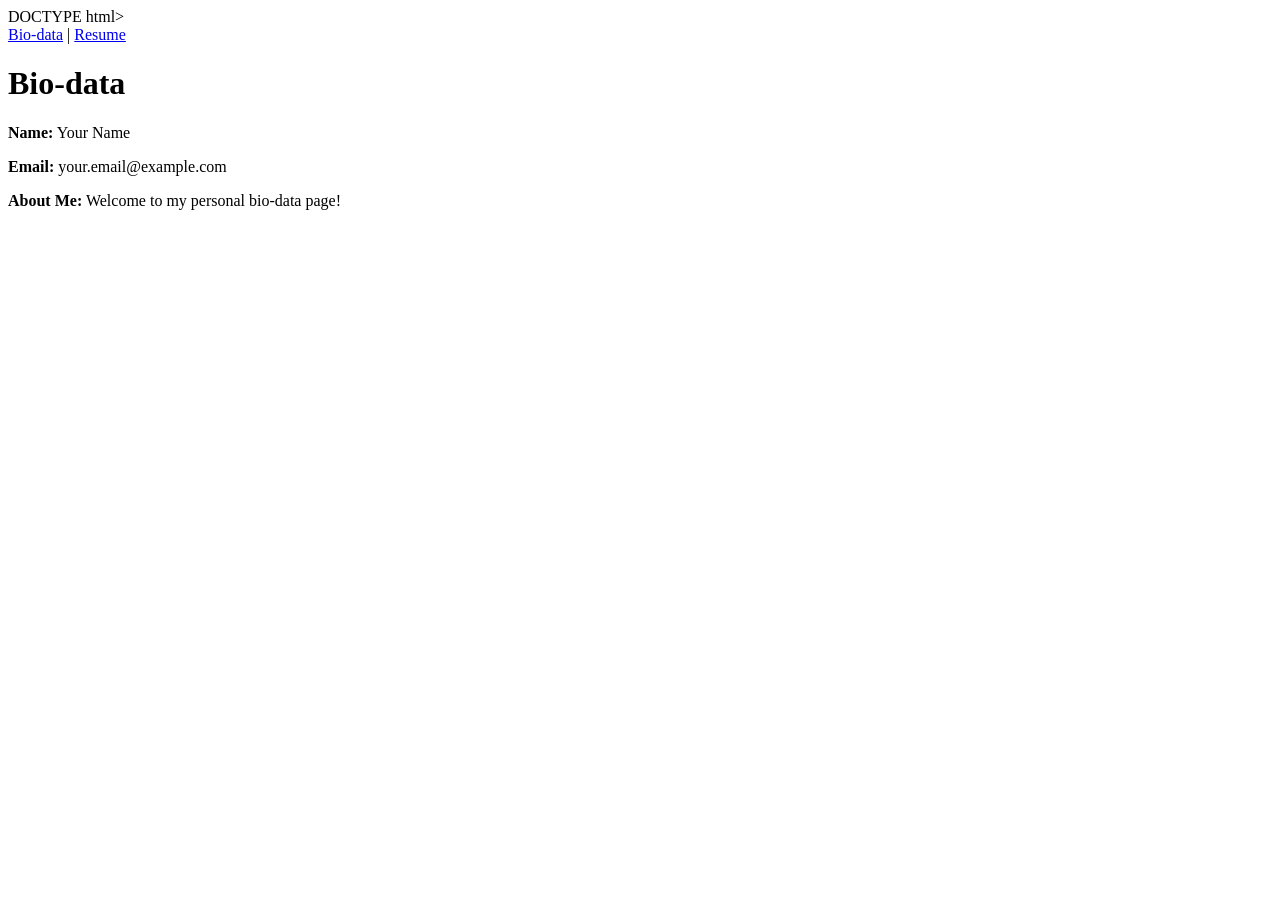
==== index.html @ 601382d8 ""Add website code"." ====
DOCTYPE html><!
<html lang="en">
<head>
    <meta charset="UTF-8">
    <title>My Bio-data</title>
    <link rel="stylesheet" href="style.css">
</head>
<body>
    <nav>
        <a href="index.html">Bio-data</a> | 
        <a href="resume.html">Resume</a>
    </nav>
    <h1>Bio-data</h1>
    <p><strong>Name:</strong> Your Name</p>
    <p><strong>Email:</strong> your.email@example.com</p>
    <p><strong>About Me:</strong> Welcome to my personal bio-data page!</p>
</body>
</html>
---- style.css ----
<!DOCTYPE html>
<html lang="en">
<head>
    <meta charset="UTF-8">
    <title>My Resume</title>
    <link rel="stylesheet" href="style.css">
</head>
<body>
    <nav>
        <a href="index.html">Bio-data</a> | 
        <a href="resume.html">Resume</a>
    </nav>
    <h1>Resume</h1>
    <h2>Education</h2>
    <p>Bachelor of Engineering / Computer Science</p>
    <h2>Skills</h2>
    <ul>
        <li>HTML / CSS</li>
        <li>JavaScript / jQuery</li>
    </ul>
</body>
</html>
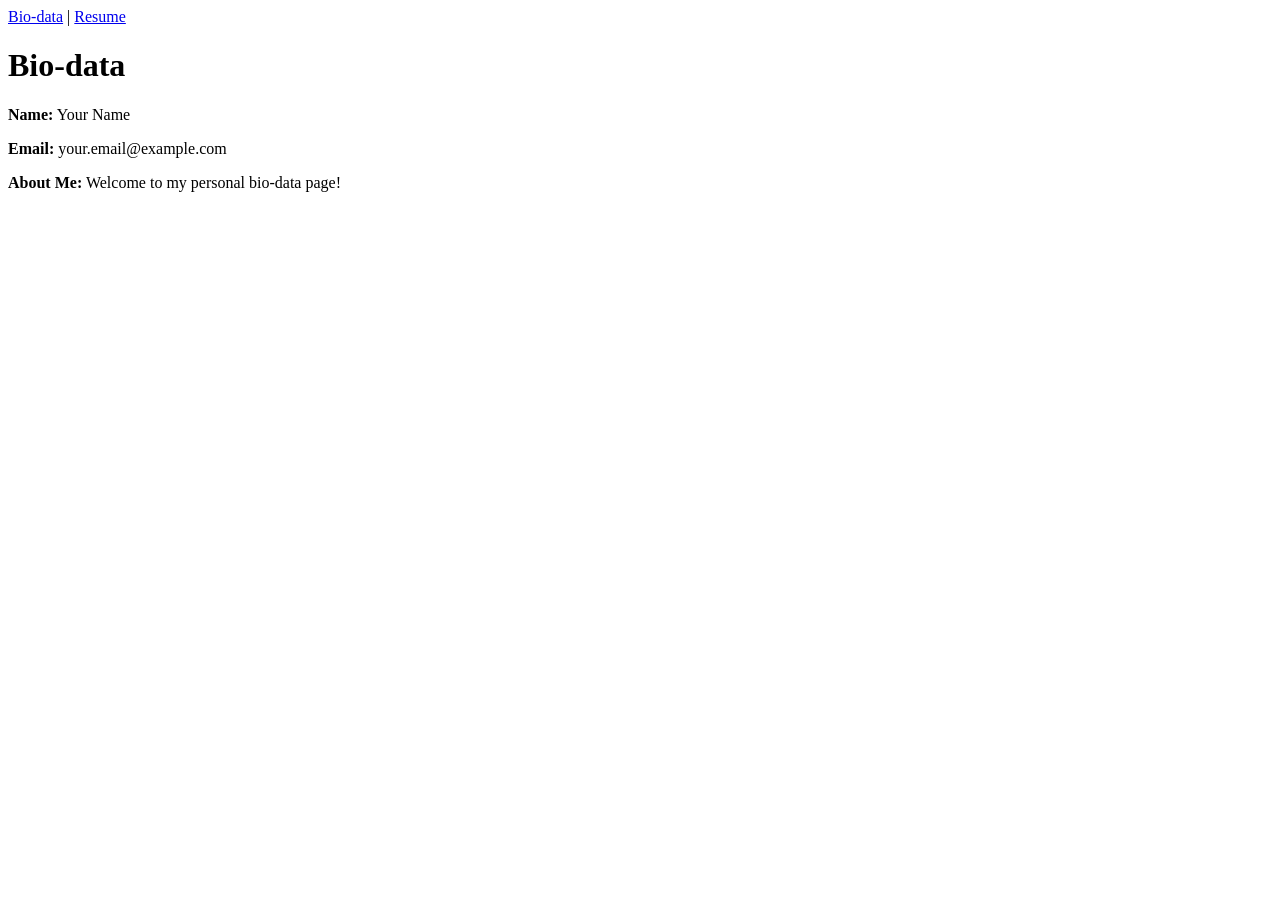
==== commit 815565fe: "Update index.html" ====
--- a/index.html
+++ b/index.html
@@ -1,4 +1,4 @@
-DOCTYPE html><!
+<DOCTYPE html>
 <html lang="en">
 <head>
     <meta charset="UTF-8">
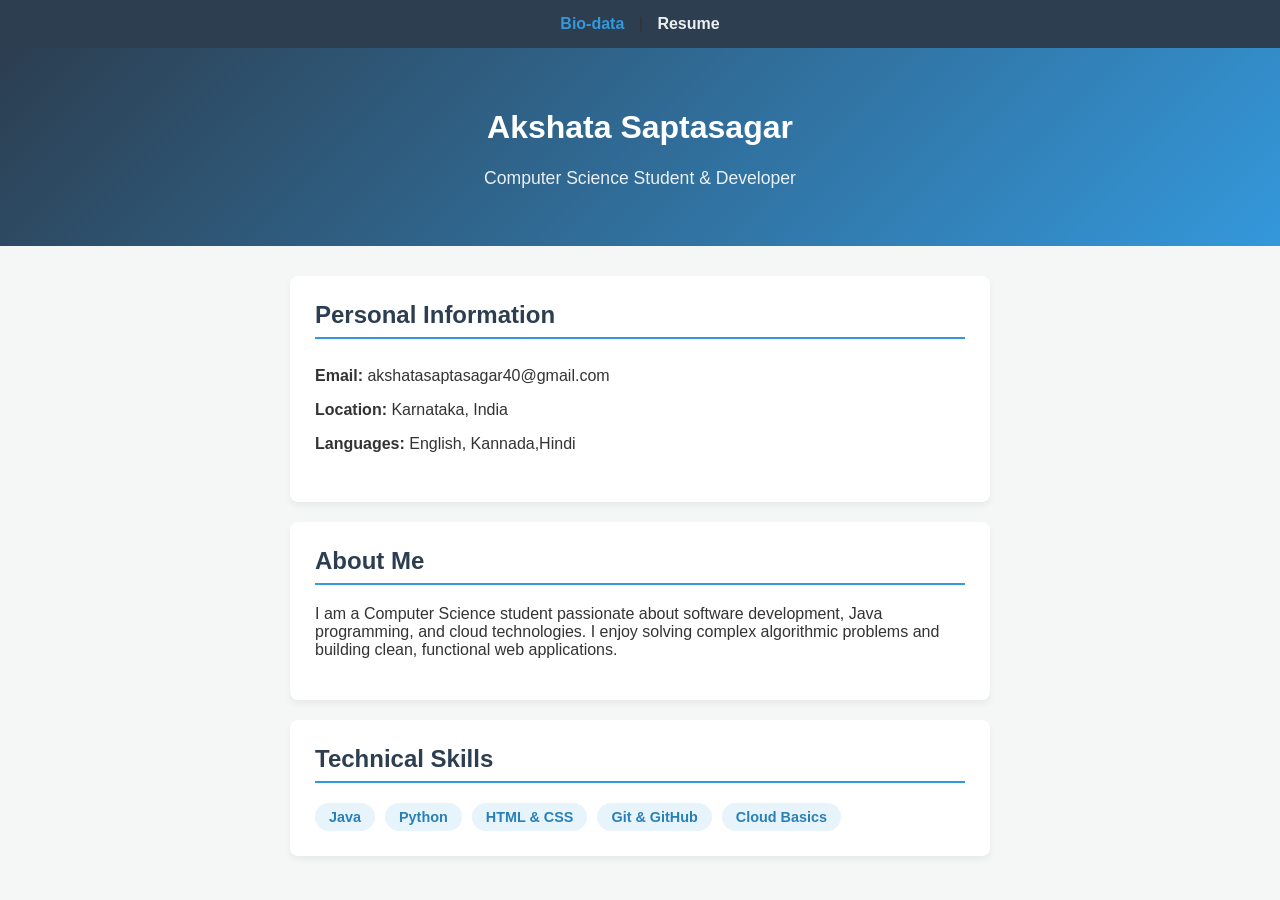
==== commit 374f69ad: "UPDATE STYLES" ====
--- a/index.html
+++ b/index.html
@@ -1,18 +1,50 @@
-<DOCTYPE html>
+<!DOCTYPE html>
 <html lang="en">
 <head>
     <meta charset="UTF-8">
-    <title>My Bio-data</title>
+    <meta name="viewport" content="width=device-width, initial-scale=1.0">
+    <title>Bio-data | Akshata</title>
     <link rel="stylesheet" href="style.css">
 </head>
 <body>
     <nav>
-        <a href="index.html">Bio-data</a> | 
+        <a href="index.html" class="active">Bio-data</a> | 
         <a href="resume.html">Resume</a>
     </nav>
-    <h1>Bio-data</h1>
-    <p><strong>Name:</strong> Your Name</p>
-    <p><strong>Email:</strong> your.email@example.com</p>
-    <p><strong>About Me:</strong> Welcome to my personal bio-data page!</p>
+
+    <header class="profile-header">
+        <h1>Akshata Saptasagar</h1>
+        <p class="tagline">Computer Science Student & Developer</p>
+    </header>
+
+    <main class="container">
+        <!-- Personal Details Card -->
+        <section class="card">
+            <h2>Personal Information</h2>
+            <ul class="info-list">
+                <li><strong>Email:</strong> akshatasaptasagar40@gmail.com</li>
+                <li><strong>Location:</strong> Karnataka, India</li>
+                <li><strong>Languages:</strong> English, Kannada,Hindi</li>
+            </ul>
+        </section>
+
+        <!-- About Me Card -->
+        <section class="card">
+            <h2>About Me</h2>
+            <p>I am a Computer Science student passionate about software development, Java programming, and cloud technologies. I enjoy solving complex algorithmic problems and building clean, functional web applications.</p>
+        </section>
+
+        <!-- Technical Skills Card -->
+        <section class="card">
+            <h2>Technical Skills</h2>
+            <div class="skills-tags">
+                <span class="tag">Java</span>
+                <span class="tag">Python</span>
+                <span class="tag">HTML & CSS</span>
+                <span class="tag">Git & GitHub</span>
+                <span class="tag">Cloud Basics</span>
+            </div>
+        </section>
+    </main>
 </body>
 </html>
--- a/style.css
+++ b/style.css
@@ -1,22 +1,81 @@
-<!DOCTYPE html>
-<html lang="en">
-<head>
-    <meta charset="UTF-8">
-    <title>My Resume</title>
-    <link rel="stylesheet" href="style.css">
-</head>
-<body>
-    <nav>
-        <a href="index.html">Bio-data</a> | 
-        <a href="resume.html">Resume</a>
-    </nav>
-    <h1>Resume</h1>
-    <h2>Education</h2>
-    <p>Bachelor of Engineering / Computer Science</p>
-    <h2>Skills</h2>
-    <ul>
-        <li>HTML / CSS</li>
-        <li>JavaScript / jQuery</li>
-    </ul>
-</body>
-</html>+body {
+    font-family: 'Segoe UI', Tahoma, Geneva, Verdana, sans-serif;
+    background-color: #f4f7f6;
+    color: #333;
+    margin: 0;
+    padding: 0;
+}
+
+nav {
+    background-color: #2c3e50;
+    padding: 15px;
+    text-align: center;
+}
+
+nav a {
+    color: #ecf0f1;
+    text-decoration: none;
+    margin: 0 10px;
+    font-weight: bold;
+}
+
+nav a.active {
+    color: #3498db;
+}
+
+.profile-header {
+    text-align: center;
+    padding: 40px 20px;
+    background: linear-gradient(135deg, #2c3e50, #3498db);
+    color: white;
+}
+
+.tagline {
+    font-size: 1.1rem;
+    opacity: 0.9;
+}
+
+.container {
+    max-width: 700px;
+    margin: 30px auto;
+    padding: 0 20px;
+}
+
+.card {
+    background: white;
+    padding: 25px;
+    margin-bottom: 20px;
+    border-radius: 8px;
+    box-shadow: 0 4px 6px rgba(0,0,0,0.05);
+}
+
+.card h2 {
+    color: #2c3e50;
+    margin-top: 0;
+    border-bottom: 2px solid #3498db;
+    padding-bottom: 8px;
+}
+
+.info-list {
+    list-style: none;
+    padding: 0;
+}
+
+.info-list li {
+    padding: 8px 0;
+}
+
+.skills-tags {
+    display: flex;
+    flex-wrap: wrap;
+    gap: 10px;
+}
+
+.tag {
+    background: #e8f4fc;
+    color: #2980b9;
+    padding: 6px 14px;
+    border-radius: 20px;
+    font-weight: 600;
+    font-size: 0.9rem;
+}
